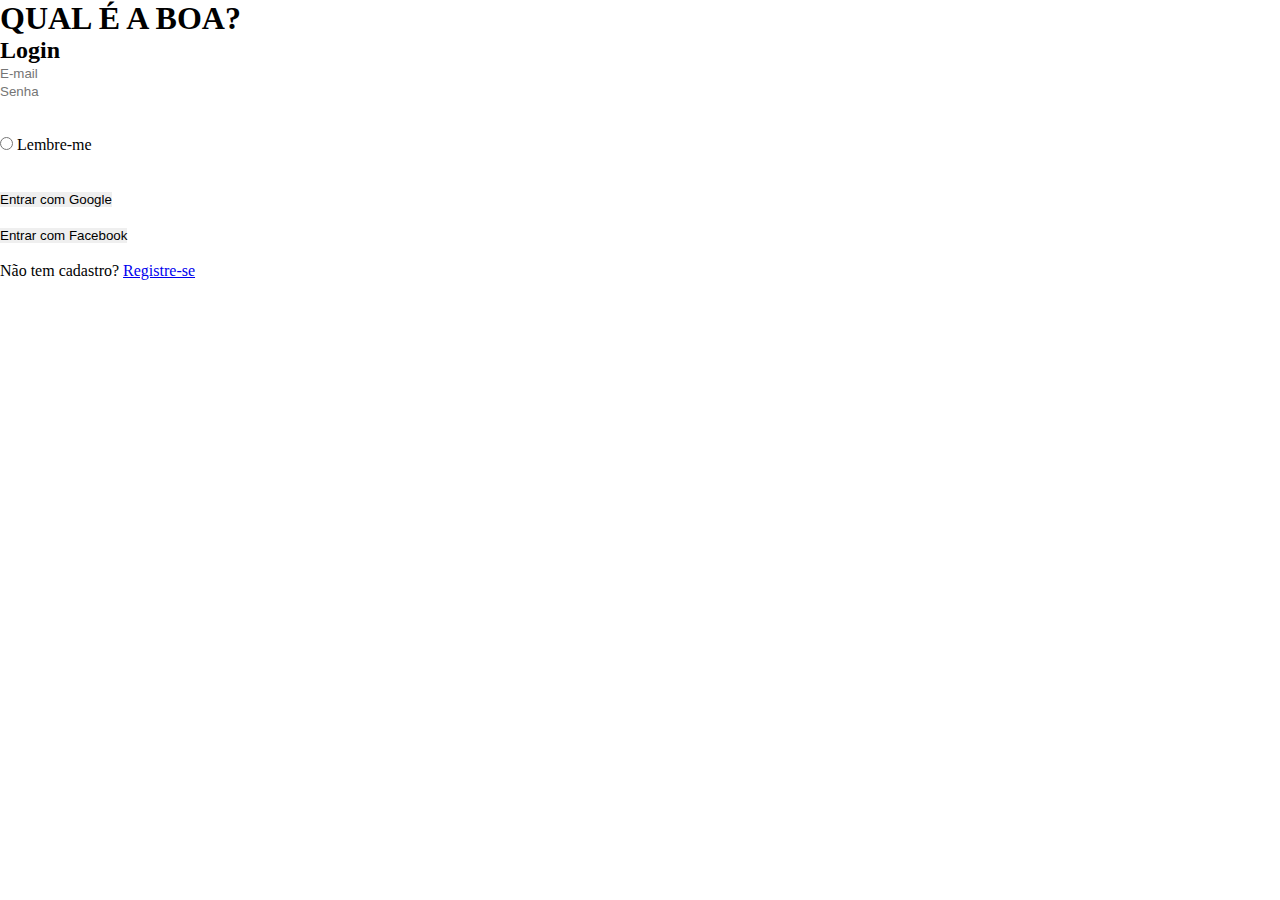
==== index.html @ 781ad3a0 "pagina index.html" ====
<!DOCTYPE html>
<html lang="pt-br">
<head>

<meta charset="UTF-8">
<meta http-equiv="X-UA-Compatible" content="IE=edge">
<meta name="viewport" content="width=device-width, initial-scale=1.0">
<link rel="stylesheet" href="./reset.css">
<link rel="stylesheet" href="style.css">
<title>Site de Eventos</title>


</head>
<body>
    <div>
        <main>
            <h1>QUAL É A BOA?</h1>
            
            <div id="cc">
            
            <!-- <h2>Login</h2> -->
<!-- Campos do Login  -->
            <form class="card">
                <div class="card-header">

                    <h2>Login</h2>
    
                    </div>
                <div class="es">    
                <label for="email">
                <input type="email" id="email" name="email" placeholder="E-mail">
                </label>
                </div>
                
                <div class="es">
                <label for="password">
                <input type="password" id="password" name="password" placeholder="Senha">
                </label> 
                </div>
                
                <br><br>
<!-- Botão de lembre-me -->
                <input type="radio" class="lm"> Lembre-me 
                <label for="lm"></label>
                <br><br>
<!-- Botão de entrar -->
                <!-- <input type="submit" value="Entrar" id="button">  -->
                
                <br>
<!-- Botão entrar com a conta do Google -->
                <button type="button" id="contaG">Entrar com Google</button> 
                
                <br><br>
<!-- Botão entrar com facebook -->
                <button type="button" id="contaF"> Entrar com Facebook</button> 
                
                <br><br>
<!-- Link para cadastrar e criar conta no site -->
                <div class="registra">
                Não tem cadastro? <a href="cadastro.html" target="self">Registre-se</a> 
                </div>
                <!-- <a href="#" class="recuperar_senha">Esqueceu a senha?</a> -->
                <br><br>
            </div>
<!-- Imagem do IFRJ -->
                <!-- <img src="assets/ifrj_logo.png" alt="Logo do Ifrj Campus Niterói" width="201" height="90" id="ifrj"> -->

            </form>
            
        </main> 
        </div>
    
</body>
</html>
---- style.css ----
@import url('httpsfonts.googleapis.comcss2family=Work+Sanswght@200&display=swap');

* {
margin: 0;
padding: 0;
border: 0;
box-sizing: border-box;
font-size Work Sans;
}

body{
padding 0;
margin 0;
background-color #363636;
}

h2 {
    text-align center;
    padding-bottom 30px;
}

#cc {
    
display flex;
align-items center;
justify-content center;
height 75vh;
font-family Cambria, Cochin, Georgia, Times, 'Times New Roman', serif;
}

.card {
background-color white;
padding 35px;
border-radius 3px;
width330px;
}

 #password, #email {
    background-color #4F4F4F;
    border-radius 30px;
    width 250px;
    height 47px;
    padding 0 0.6rem;
    color white;
    font-size 1rem;
    border 2px solid black;
    display flex;
    flex-direction column; 
    align-items center; 
    margin-top 1rem; 
 } 

 #contaG {
    background-color #DB4A39;
    border-radius 30px;
    width 250px;
    height 47px;
    cursor pointer;
    font-weight bold; 
 }

 #contaF {
    background-color #90ee90;
    border-radius 30px;
    width 250px;
    height 47px;
    cursor pointer;
    font-weight bold;
}

#button {
    flex-direction column;
    align-items center;
    display flex;
    text-align center;
    cursor pointer;
    width 20%;
    height 20px;
    background-color #808080;
    border-radius 30px;
    border 1px solid black;
}

.registra {
    text-align center;
    font-family 'Times New Roman', Times, serif;
}

h1 {
    text-align center;
    font-size 80px;
    color white;
    margin 50px 0 0 0;
    font-family Verdana, Geneva, Tahoma, sans-serif;
}

.recuperar_senha {
    text-align center;
}
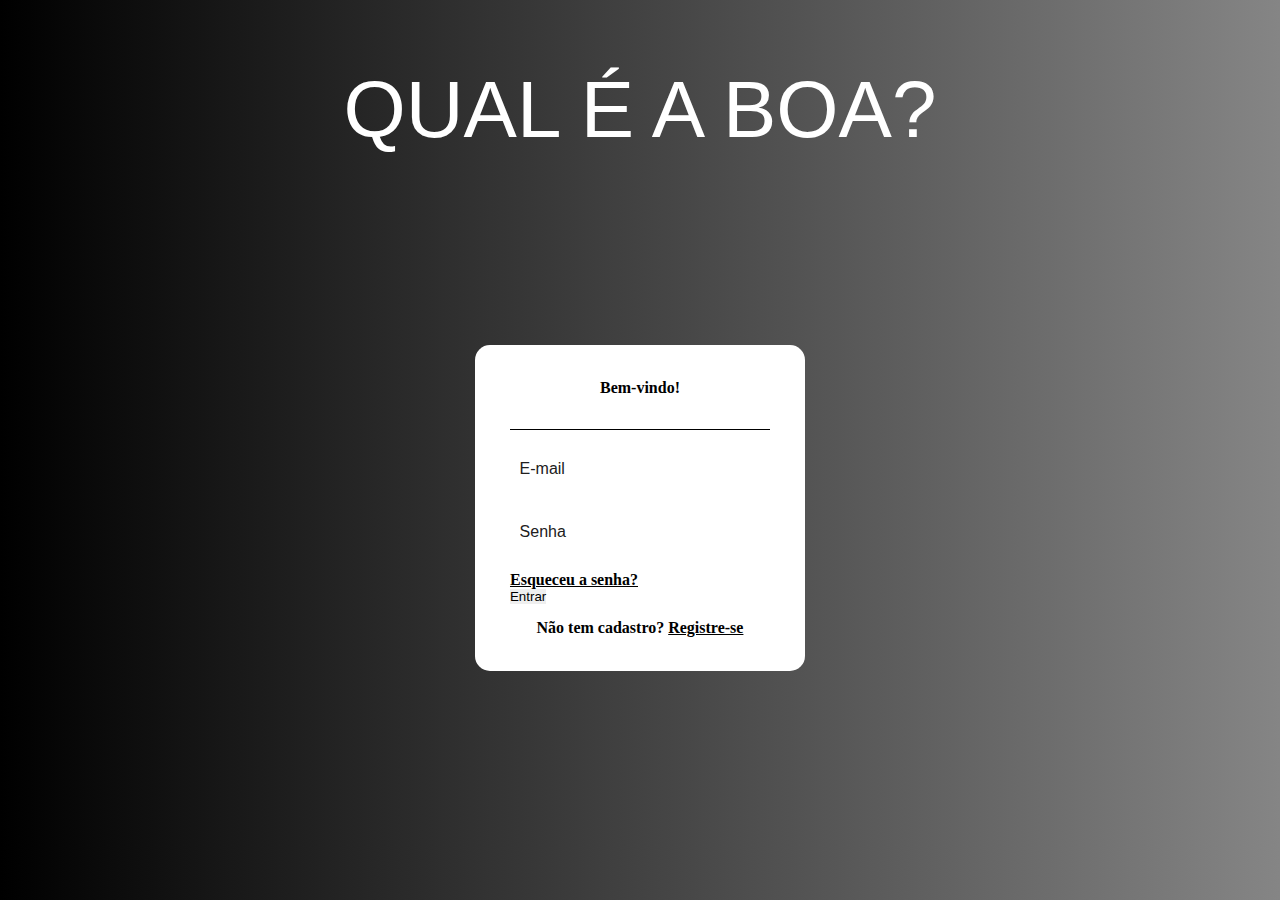
==== commit 5a4d7308: "commit 30/07 12:00" ====
--- a/index.html
+++ b/index.html
@@ -7,68 +7,50 @@
 <meta name="viewport" content="width=device-width, initial-scale=1.0">
 <link rel="stylesheet" href="./reset.css">
 <link rel="stylesheet" href="style.css">
-<title>Site de Eventos</title>
-
+<!-- CSS only -->
+<link href="https://cdn.jsdelivr.net/npm/bootstrap@5.2.0/dist/css/bootstrap.min.css" rel="stylesheet" integrity="sha384-gH2yIJqKdNHPEq0n4Mqa/HGKIhSkIHeL5AyhkYV8i59U5AR6csBvApHHNl/vI1Bx" crossorigin="anonymous">
+<title>QUAL É A BOA?</title>
 
 </head>
 <body>
     <div>
         <main>
-            <h1>QUAL É A BOA?</h1>
+            <h1 class="display-1">QUAL É A BOA?</h1>
             
             <div id="cc">
             
-            <!-- <h2>Login</h2> -->
-<!-- Campos do Login  -->
-            <form class="card">
+                
+
+                <form class="card">
+                
                 <div class="card-header">
+                <h2 class="display-9">Bem-vindo!</h2>    
+                </div>
 
-                    <h2>Login</h2>
-    
-                    </div>
-                <div class="es">    
-                <label for="email">
-                <input type="email" id="email" name="email" placeholder="E-mail">
-                </label>
-                </div>
+                <input class="form-control" type="email" id="email" name="email" placeholder="E-mail">
+                <input class="form-control" type="password" id="password" name="password" placeholder="Senha">
+                <br>                         
+                <a href="#" class="recuperar_senha">Esqueceu a senha?</a>
+                <br>
+                <button type="button" class="btn btn-dark" value="Entrar">Entrar</button>
+                <br><br>
+
+                <!-- <button type="button" id="contaG" class="contas">Entrar com Google</button> 
+                <br><br>
+                <button type="button" id="contaF" class="contas">Entrar com Facebook</button> 
+                <br><br> -->
+
+                <div class="registra"><p> Não tem cadastro? <a href="cadastroaula.html" target="self"> Registre-se</a></p> </div>
+
+                <!-- <br><br>
+                <a href="a" class="recuperar_senha">Esqueceu a senha?</a>
+                <br><br> -->
                 
-                <div class="es">
-                <label for="password">
-                <input type="password" id="password" name="password" placeholder="Senha">
-                </label> 
-                </div>
-                
-                <br><br>
-<!-- Botão de lembre-me -->
-                <input type="radio" class="lm"> Lembre-me 
-                <label for="lm"></label>
-                <br><br>
-<!-- Botão de entrar -->
-                <!-- <input type="submit" value="Entrar" id="button">  -->
-                
-                <br>
-<!-- Botão entrar com a conta do Google -->
-                <button type="button" id="contaG">Entrar com Google</button> 
-                
-                <br><br>
-<!-- Botão entrar com facebook -->
-                <button type="button" id="contaF"> Entrar com Facebook</button> 
-                
-                <br><br>
-<!-- Link para cadastrar e criar conta no site -->
-                <div class="registra">
-                Não tem cadastro? <a href="cadastro.html" target="self">Registre-se</a> 
-                </div>
-                <!-- <a href="#" class="recuperar_senha">Esqueceu a senha?</a> -->
-                <br><br>
+                </form>
             </div>
-<!-- Imagem do IFRJ -->
-                <!-- <img src="assets/ifrj_logo.png" alt="Logo do Ifrj Campus Niterói" width="201" height="90" id="ifrj"> -->
-
-            </form>
-            
-        </main> 
-        </div>
+        </main>
+        <!-- <img src="https://upload.wikimedia.org/wikipedia/commons/thumb/d/d7/IFRJ_-_Campus_Niter%C3%B3i_2019.svg/2560px-IFRJ_-_Campus_Niter%C3%B3i_2019.svg.png" alt="Logo do Ifrj Campus Niterói" width="245" height="70" id="ifrj"> -->
+    </div>
     
 </body>
 </html>--- a/style.css
+++ b/style.css
@@ -1,99 +1,121 @@
-@import url('httpsfonts.googleapis.comcss2family=Work+Sanswght@200&display=swap');
-
 * {
-margin: 0;
-padding: 0;
-border: 0;
-box-sizing: border-box;
-font-size Work Sans;
+    margin: 0;
+    padding: 0;
+    border: 0;
+    box-sizing: border-box;
+    font-size: Work Sans;
+    font-family: Verdana, Geneva, Tahoma, sans-serif;
 }
 
 body{
-padding 0;
-margin 0;
-background-color #363636;
+    display: flex;
+    align-items: center;
+    justify-content: center;
+    width: 100%;
+    padding: 0;
+    margin: 0;
+    background-image: linear-gradient(90deg, rgb(0, 0, 0), rgb(133, 133, 133));
+    
+    /* background-color: #363636; */
+}
+
+a {
+    color:rgb(0, 0, 0);
+    font-style: normal;
+}
+
+h1 {
+    padding: 20px;
+    text-align: center;
+    font-size: 80px;
+    color: white;
+    margin: 50px 0 0 0;
 }
 
 h2 {
-    text-align center;
-    padding-bottom 30px;
+    text-align: center;
+    padding-bottom: 30px;
+    font-family: Verdana;
+    font-weight: bold;
+}
+    
+.card-header {
+    height: 50px;
+    border-style: none;
+    border-bottom: solid 0.5px;
+    width: 100%;
+}
+    
+#cc {    
+    display: flex;
+    align-items: center;
+    justify-content: center;
+    height: 75vh;
+    font-family: Cambria, Cochin, Georgia, Times, 'Times New Roman', serif;
+}
+    
+.card {
+    background-color: white;
+    padding: 35px;
+    border-radius: 15px;
+    width:330px;
 }
 
-#cc {
-    
-display flex;
-align-items center;
-justify-content center;
-height 75vh;
-font-family Cambria, Cochin, Georgia, Times, 'Times New Roman', serif;
+::placeholder {
+    color: rgb(33, 32, 32);
 }
 
-.card {
-background-color white;
-padding 35px;
-border-radius 3px;
-width330px;
+#password, #email {
+    width: 250px;
+    height: 47px;
+    padding: 0 0.6rem;
+    font-size: 1rem;
+    display: flex;
+    flex-direction: column; 
+    align-items: center; 
+    margin-top: 1rem; 
+}
+    
+/* #button {
+    flex-direction: column;
+    align-items: center;
+    display: flex;
+    text-align: center;
+    cursor: pointer;
+    width: 20%;
+    height: 20px;
+    background-color: #808080;
+    border-radius: 30px;
+    border: 1px solid black;
+    } */
+
+.recuperar_senha {
+    font-weight: bold;
+}
+    
+.registra {
+    text-align: center;
+    color: black;
+    font-weight: bold;
 }
 
- #password, #email {
-    background-color #4F4F4F;
-    border-radius 30px;
-    width 250px;
-    height 47px;
-    padding 0 0.6rem;
-    color white;
-    font-size 1rem;
-    border 2px solid black;
-    display flex;
-    flex-direction column; 
-    align-items center; 
-    margin-top 1rem; 
- } 
-
- #contaG {
-    background-color #DB4A39;
-    border-radius 30px;
-    width 250px;
-    height 47px;
-    cursor pointer;
-    font-weight bold; 
- }
-
- #contaF {
-    background-color #90ee90;
-    border-radius 30px;
-    width 250px;
-    height 47px;
-    cursor pointer;
-    font-weight bold;
+    
+    
+.enviar {
+    color: rgb(0, 0, 0);
+    cursor: pointer;
+    text-align: center;
+    text-transform: uppercase;
+    font-weight: bold;
+    background-color: #615d5d;
+    height: 47px;
+    align-items: center;
+    width: 250px;
+    border: 2px solid black;
+    border-radius: 30px;       
 }
 
-#button {
-    flex-direction column;
-    align-items center;
-    display flex;
-    text-align center;
-    cursor pointer;
-    width 20%;
-    height 20px;
-    background-color #808080;
-    border-radius 30px;
-    border 1px solid black;
-}
-
-.registra {
-    text-align center;
-    font-family 'Times New Roman', Times, serif;
-}
-
-h1 {
-    text-align center;
-    font-size 80px;
-    color white;
-    margin 50px 0 0 0;
-    font-family Verdana, Geneva, Tahoma, sans-serif;
-}
-
-.recuperar_senha {
-    text-align center;
-}
+.enviar:hover {
+    background-color: #474242;
+    box-shadow: 0 0 0.5em rgb(11, 83, 5);    
+ }